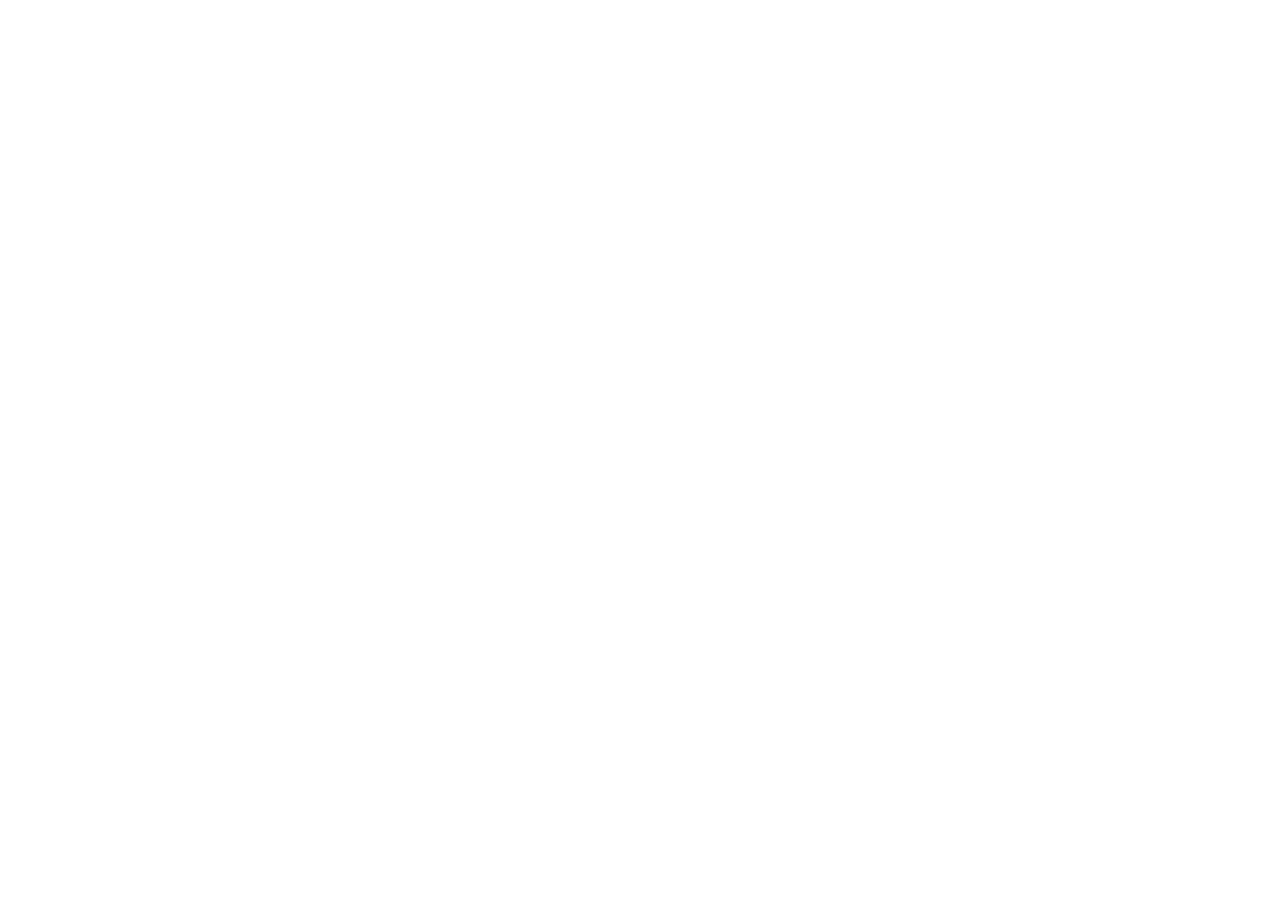
==== mi-demo/index.html @ e772c005 "mv normalize.css" ====
<!DOCTYPE html>
<html lang="zh-CN">
<head>
    <meta charset="UTF-8">
    <meta name="viewport" content="width=device-width, initial-scale=1.0">
    <meta http-equiv="X-UA-Compatible" content="ie=edge">
    <title>小米商城 - 小米9 Pro、Redmi K30、小米MIX Alpha，小米电视官方网站</title>
    <link rel="stylesheet" href="./css/main.css" type="text/css">
</head>
<body>

<script src="//cdnjs.cloudflare.com/ajax/libs/less.js/3.10.0-beta/less.min.js" ></script>
<script src="./js/main.js"></script>
</body>
</html>
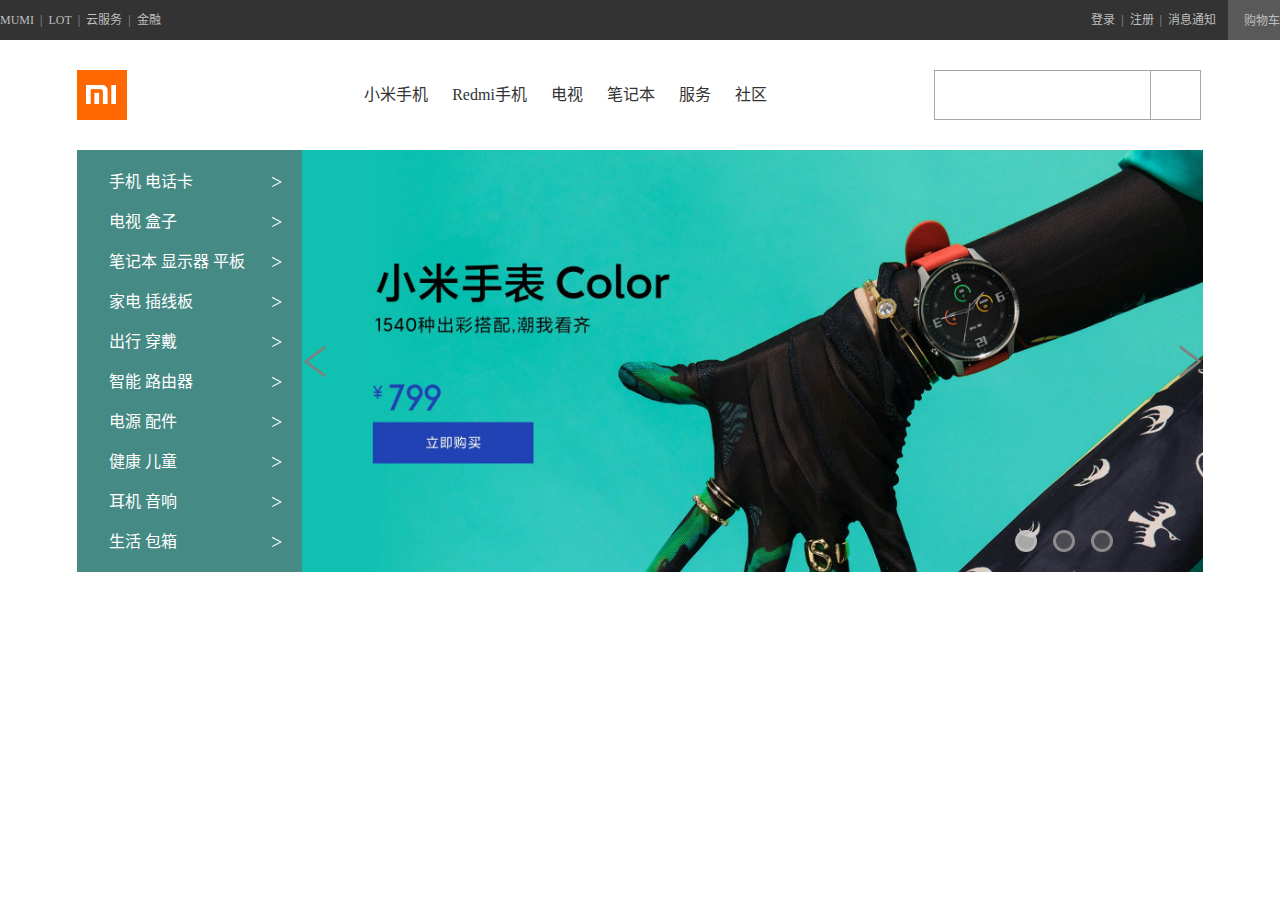
==== commit afcc9b0e: "i.com效果" ====
--- a/mi-demo/index.html
+++ b/mi-demo/index.html
@@ -5,11 +5,65 @@
     <meta name="viewport" content="width=device-width, initial-scale=1.0">
     <meta http-equiv="X-UA-Compatible" content="ie=edge">
     <title>小米商城 - 小米9 Pro、Redmi K30、小米MIX Alpha，小米电视官方网站</title>
-    <link rel="stylesheet" href="./css/main.css" type="text/css">
+    <link rel="stylesheet" type="text/css" href="./main.css">
 </head>
 <body>
-
-<script src="//cdnjs.cloudflare.com/ajax/libs/less.js/3.10.0-beta/less.min.js" ></script>
-<script src="./js/main.js"></script>
+<header>
+    <div class="top-bar">
+        <div class="wrapper">
+            <ul class="left">
+                <li>MUMI</li>
+                <li>LOT</li>
+                <li>云服务</li>
+                <li>金融</li>
+            </ul>
+            <ul class="right">
+                <li>登录</li>
+                <li>注册</li>
+                <li>消息通知</li>
+                <li><em class="fa fa-shopping-cart" aria-hidden="true"></em> 购物车</li>
+            </ul>
+        </div>
+    </div>
+    <div class="top-nav">
+        <div class="logo"><a href="#">主页</a></div>
+        <ul>
+            <li>小米手机</li>
+            <li>Redmi手机</li>
+            <li>电视</li>
+            <li>笔记本</li>
+            <li>服务</li>
+            <li>社区</li>
+        </ul>
+        <form class="search">
+            <input ></input>
+            <div  class="search-btn">
+                <em class="fa fa-search " aria-hidden="true" ></em>
+            </div>
+        </form>
+    </div>  
+</header>
+<div class="banner ad1">
+    <ul class="category">
+        <li>手机 电话卡</li>
+        <li>电视 盒子</li>
+        <li>笔记本 显示器 平板</li>
+        <li>家电 插线板</li>
+        <li>出行 穿戴</li>
+        <li>智能 路由器</li>
+        <li>电源 配件</li>
+        <li>健康 儿童</li>
+        <li>耳机 音响</li>
+        <li>生活 包箱</li>
+    </ul>
+    <div class="previous-btn">&lt</div>
+    <div class="next-btn">&gt</div>
+    <ul class="ad-btn">
+        <li class="active"></li>
+        <li></li>
+        <li></li>
+    </ul>
+</div>
+<script src="./main.js"></script>
 </body>
 </html>--- a/mi-demo/main.css
+++ b/mi-demo/main.css
@@ -0,0 +1,221 @@
+@import url(../normalize.css);
+@import url(../font-awesome-4.7.0/css/font-awesome.min.css);
+li {
+  float: left;
+  list-style-type: none;
+}
+ul {
+  margin: 0;
+  padding: 0;
+}
+.top-bar {
+  font-size: 12px;
+  height: 40px;
+  line-height: 40px;
+  overflow: hidden;
+  background-color: #333;
+  color: #bfbfbf;
+}
+.top-bar .wrapper {
+  min-width: 1126px;
+}
+.top-bar .wrapper .left {
+  float: left;
+}
+.top-bar .wrapper .left li:after {
+  content: "|";
+  color: #999999;
+  margin: 0 6px;
+}
+.top-bar .wrapper .left li:last-child:after {
+  content: "";
+}
+.top-bar .wrapper .right {
+  float: right;
+}
+.top-bar .wrapper .right li:before {
+  content: "|";
+  color: #999999;
+  margin: 0 6px;
+}
+.top-bar .wrapper .right li:first-child:before {
+  content: "";
+}
+.top-bar .wrapper .right li:last-child {
+  margin-left: 12px;
+  background-color: #595959;
+}
+.top-bar .wrapper .right li:last-child:before {
+  content: "";
+}
+.top-bar .wrapper .right li:last-child em {
+  font-size: 16px;
+  margin-right: 4px;
+}
+.top-nav {
+  width: 1126px;
+  margin: 0 auto;
+  margin-top: 30px;
+  overflow: hidden;
+  color: #333;
+}
+.top-nav div.logo {
+  float: left;
+  text-indent: -999em;
+  line-height: 50px;
+  height: 50px;
+  width: 50px;
+  background-color: #ff6700;
+  background-image: url(./mi-logo.png);
+}
+.top-nav div.logo a {
+  display: block;
+}
+.top-nav ul {
+  position: relative;
+  left: 20%;
+  font-size: 16px;
+  font-weight: blod;
+}
+.top-nav ul li {
+  margin: 0 12px;
+  line-height: 50px;
+}
+.top-nav form.search {
+  overflow: hidden;
+  float: right;
+  height: 50px;
+  width: 269px;
+  padding: 0;
+  margin: 0;
+  color: #b3b3b3;
+}
+.top-nav form.search input {
+  float: left;
+  outline: none;
+  height: 48px;
+  padding: 0 10px;
+  width: 195px;
+  border: 1px solid #a6a6a6;
+}
+.top-nav form.search input:hover {
+  border-color: #ff6700;
+}
+.top-nav form.search .search-btn {
+  overflow: hidden;
+  float: left;
+  border: 1px solid #a6a6a6;
+  border-left: none;
+  margin-left: -1px;
+}
+.top-nav form.search .search-btn em {
+  display: block;
+  line-height: 50px;
+  text-align: center;
+  height: 48px;
+  width: 50px;
+}
+.top-nav form.search .search-btn-focus {
+  overflow: hidden;
+  float: left;
+  border: 1px solid #a6a6a6;
+  border-left: none;
+  margin-left: -1px;
+  border-color: #ff6700;
+  background-color: #ff6700;
+  color: white;
+}
+.top-nav form.search .search-btn-focus em {
+  display: block;
+  line-height: 50px;
+  text-align: center;
+  height: 48px;
+  width: 50px;
+}
+div.ad1 {
+  background-image: url(./banner1.jpg);
+}
+div.ad2 {
+  background-image: url(./banner2.jpg);
+}
+div.ad3 {
+  background-image: url(./banner3.jpg);
+}
+div.banner {
+  width: 1126px;
+  height: 422px;
+  margin: 0 auto;
+  margin-top: 30px;
+  background-color: #ff8080;
+  overflow: hidden;
+  background-repeat: no-repeat;
+  background-position: center;
+  background-size: 100%;
+}
+div.banner ul.category {
+  float: left;
+  width: 20%;
+  background-color: rgba(105, 101, 101, 0.6);
+  overflow: hidden;
+  padding: 12px 0;
+}
+div.banner ul.category li {
+  width: 100%;
+  line-height: 40px;
+  height: 40px;
+  text-indent: 2em;
+  clear: both;
+  color: white;
+}
+div.banner ul.category li:after {
+  content: ">";
+  display: block;
+  float: right;
+  transform: translateX(-1em);
+  font-size: 20px;
+  font-weight: blod;
+}
+div.banner ul.category li:hover {
+  background-color: #ff6700;
+}
+div.banner .previous-btn,
+div.banner .next-btn {
+  font-size: 45px;
+  transform: scaleY(1.5);
+  color: grey;
+  border-radius: 0 3px 3px 0;
+  float: left;
+  height: 46px;
+  line-height: 46px;
+  position: relative;
+  top: 50%;
+  margin-top: -23px;
+}
+div.banner .previous-btn:hover,
+div.banner .next-btn:hover {
+  background-color: rgba(205, 201, 201, 0.5);
+}
+div.banner .next-btn {
+  float: right;
+  border-radius: 3px 0 0 3px;
+}
+div.banner ul.ad-btn {
+  position: relative;
+  top: 90%;
+  right: 5%;
+  color: red;
+  overflow: hidden;
+  float: right;
+}
+div.banner ul.ad-btn li {
+  text-align: right;
+  margin: 0 8px;
+  border: 3px solid rgba(205, 201, 201, 0.5);
+  background-color: rgba(105, 101, 101, 0.5);
+  width: 16px;
+  height: 16px;
+  border-radius: 50%;
+}
+div.banner ul.ad-btn .active {
+  background-color: rgba(205, 201, 201, 0.8);
+}
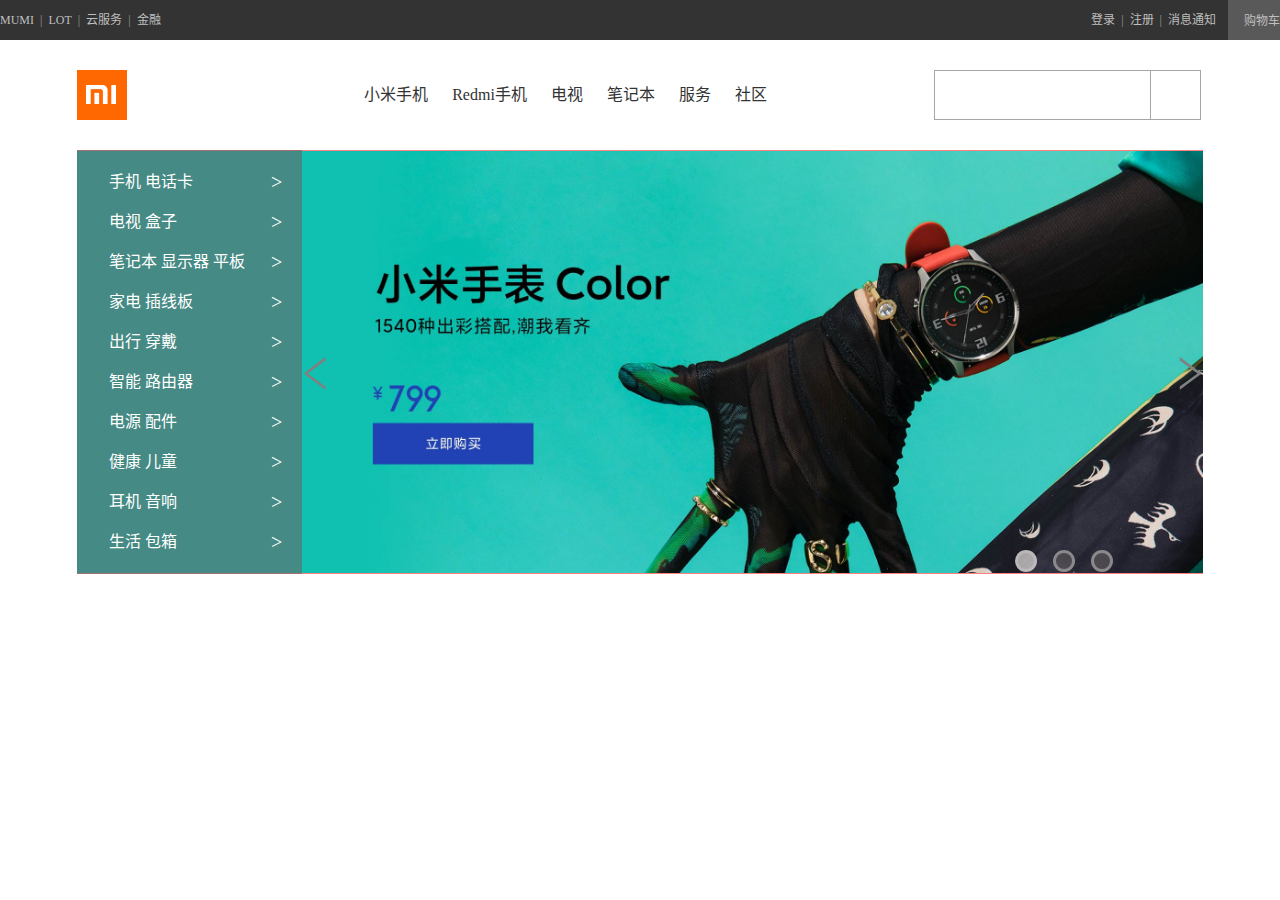
==== commit 6ea4b4ea: "add index\demo" ====
--- a/mi-demo/index.html
+++ b/mi-demo/index.html
@@ -56,6 +56,32 @@
         <li>耳机 音响</li>
         <li>生活 包箱</li>
     </ul>
+    <div class="category-items">
+        <ul>
+            <li>1</li>
+            <li>1</li>
+            <li>1</li>
+            <li></li>
+        </ul>
+        <ul>
+            <li>2</li>
+            <li>2</li>
+            <li>2</li>
+            <li>2</li>
+        </ul>
+        <ul>
+            <li>3</li>
+            <li>3</li>
+            <li>3</li>
+            <li>3</li>
+        </ul>
+        <ul>
+            <li>4</li>
+            <li>4</li>
+            <li>4</li>
+            <li>4</li>
+        </ul>
+    </div>
     <div class="previous-btn">&lt</div>
     <div class="next-btn">&gt</div>
     <ul class="ad-btn">
--- a/mi-demo/main.css
+++ b/mi-demo/main.css
@@ -143,7 +143,6 @@
 }
 div.banner {
   width: 1126px;
-  height: 422px;
   margin: 0 auto;
   margin-top: 30px;
   background-color: #ff8080;
@@ -178,6 +177,32 @@
 div.banner ul.category li:hover {
   background-color: #ff6700;
 }
+div.banner .category-items {
+  display: none;
+}
+div.banner .category-items.active {
+  position: relative;
+  width: 80%;
+  left: 20%;
+  z-index: 1;
+  background-color: rgba(105, 101, 101, 0.7);
+}
+div.banner .category-items.active ul {
+  display: block;
+  overflow: hidden;
+  border: 1px solid red;
+  float: left;
+}
+div.banner .category-items.active ul li {
+  clear: both;
+  background-color: white;
+  line-height: 60px;
+  text-align: center;
+  height: 60px;
+  line-height: 50px;
+  width: 80px;
+  margin: 20px 30px;
+}
 div.banner .previous-btn,
 div.banner .next-btn {
   font-size: 45px;
@@ -187,9 +212,7 @@
   float: left;
   height: 46px;
   line-height: 46px;
-  position: relative;
-  top: 50%;
-  margin-top: -23px;
+  margin-top: 200px;
 }
 div.banner .previous-btn:hover,
 div.banner .next-btn:hover {
@@ -201,7 +224,7 @@
 }
 div.banner ul.ad-btn {
   position: relative;
-  top: 90%;
+  top: 400px;
   right: 5%;
   color: red;
   overflow: hidden;
